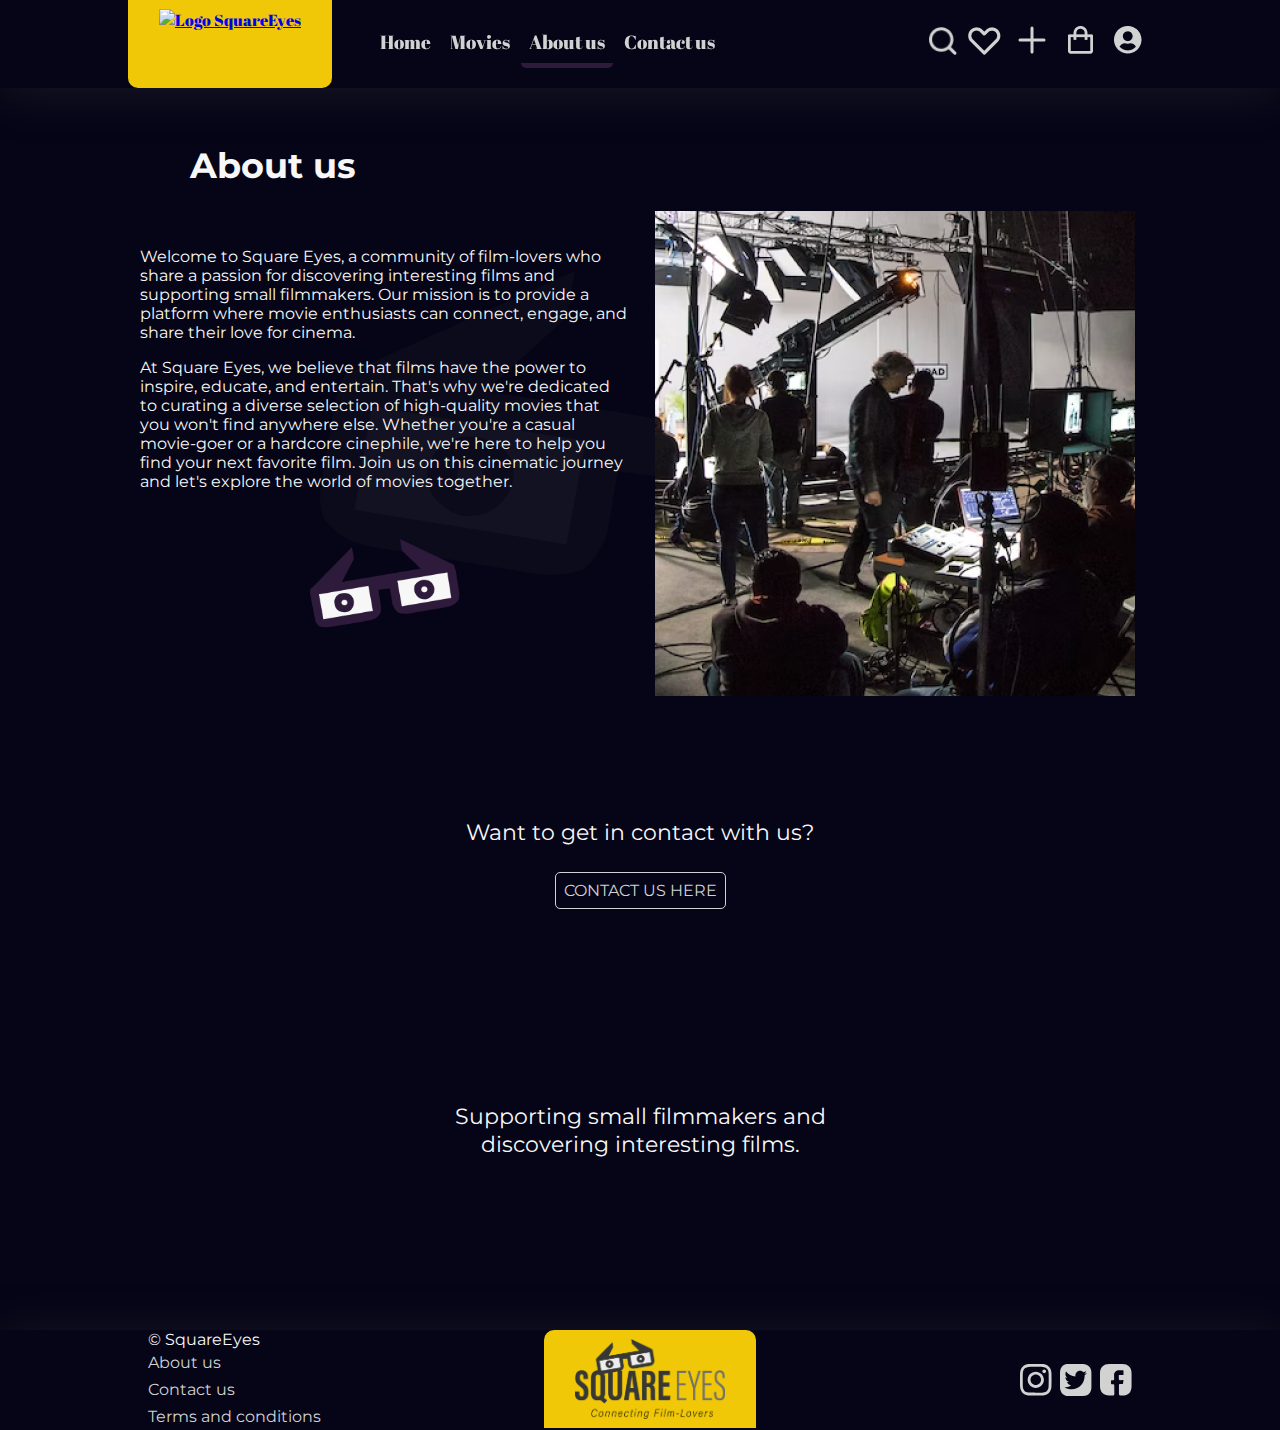
==== about_us.html @ 13c39981 "error fixed" ====
<!DOCTYPE html>
<html lang="en">

<head>
  <meta charset="UTF-8">
  <meta http-equiv="X-UA-Compatible" content="IE=edge">
  <meta name="viewport" content="width=device-width, initial-scale=1.0">
  <meta name="describtion" content="Webpage for movie lovers. Choose between numbers of fantastic movies.">
  <link rel="stylesheet" href="unicode.css">
  <link rel="stylesheet" href="css_code/about_us.css">
  <link href="https://fonts.googleapis.com/css2?family=Abril+Fatface&family=Montserrat:wght@400;800&display=swap"
    rel="stylesheet">
  <script src="https://kit.fontawesome.com/c4698ad2a1.js" crossorigin="anonymous"></script>
  <title>Square Eyes | About us</title>
</head>

<body>
  <header>
    <a href="index.html"><img class="logo_header" src="Images/SquareEyes_Logo_org.png" alt="Logo SquareEyes"></a>
    <div class="header_left">
      <input type="checkbox" name="menu_checkbox" id="menu_checkbox">
      <label for="menu_checkbox" class="hamburger_icon" aria-label="Navigation menu"></label>
      <nav class="nav_left">
        <ul>
          <li><a href="index.html">Home</a></li>
          <li><a href="movie-pages/all-movies.html">Movies</a></li>
          <li><a href="your_list.html">Your list</a></li>
          <li><a href="your_fav.html">Favorites</a></li>
          <li><a href="about_us.html" class="active_page">About us</a></li>
          <li><a href="contact_us.html">Contact us</a></li>
        </ul>
      </nav>
    </div>
    <div class="header_right">
      <nav class="nav_right">
        <input type="search" placeholder="Search" class="search">
        <label id="menu_search_icon" class="icon_search" aria-label="Search bar"></label>
        <a href="your_fav.html">
            <figure class="icon_favorites_nav" aria-label="Go to your favorites page"></figure>
        </a>
        <a href="your_list.html">
            <figure class="icon_your_list_nav" aria-label="Go to your list page"></figure>
        </a>
        <a href="checkout.html">
            <figure class="icon_shopping_bag_nav" aria-label="Go to shopping bag"></figure>
        </a>
        <a href="your_page.html">
            <figure class="icon_profile_nav" aria-label="Go to your profile"></figure>
        </a>
    </nav>
    </div>
    <div class="search_bar_area" id="search_bar_area">
      <input type="search" placeholder="Search" class="search_dropdown">
    </div>
  </header>
  <main class="content_wrap main_h">
    <section class="about_us_section">
      <h1>About us</h1>
      <div class="about_us_flex">
        <div class="about_us_text">
          <p>Welcome to Square Eyes, a community of film-lovers who share a passion for discovering interesting films
            and supporting small filmmakers. Our mission is to provide a platform where movie enthusiasts can connect,
            engage, and share their love for cinema. </p>
          <p>At Square Eyes, we believe that films have the power to inspire, educate, and entertain. That's why we're
            dedicated to curating a diverse selection of high-quality movies that you won't find anywhere else. Whether
            you're a casual movie-goer or a hardcore cinephile, we're here to help you find your next favorite film.
            Join us on this cinematic journey and let's explore the world of movies together.</p>
          <figure class="squareeyes_logo_glasses"></figure>
        </div>
        <div class="about_us_pic">
          <figure class="movie_set"></figure>
        </div>
      </div>
      <div class="contact_us_here">
        <p>Want to get in contact with us?</p>
        <a href="/contact_us.html">Contact us here</a>
      </div>
      <div class="supportfilm">
        <p>Supporting small filmmakers and discovering interesting films.</p>
      </div>
    </section>


  </main>
  <footer>
    <div class="footerbar">
      <div class="footernav">
        <span> &copy; SquareEyes </span>
        <a href="about_us.html">About us</a>
        <a href="contact_us.html">Contact us</a>
        <a href="#">Terms and conditions</a>
      </div>
      <div class="footerlogo">
        <a href="index.html"><img class="logo_footer" src="images/SquareEyes_Logo_org.png" alt="Squareeyes logo"></a>
      </div>
      <div class="footersocialmedia">
        <figure class="instagram" aria-label="Instagram">
        </figure>
        <figure class="twitter" aria-label="Twitter">
        </figure>
        <figure class="facebook" aria-label="Facebook">
        </figure>
    </div>
    </div>
  </footer>
  <script src="/js/uni.js"></script>
</body>

</html>
---- unicode.css ----
html {
    --dark_purple: #050517;
    --purple: #2E1B3B;
    --yellow: #F0C808;
    --greywhite: #d2d2d2;
    --white: #f7f7f7;
  
    scroll-behavior: smooth;
  
    font-size: 16px;
  }
  
  header, body , footer{
    font-family: "montserrat", Verdana, Geneva, Tahoma, sans-serif;
    background-color: #050517;
    color: var(--white);
    margin: 0px auto;
  }
  main { 
    padding-top: 80px;
  }
  .footerbar {
    margin-top: 5rem;
  }

  input,
  label,
  textarea {
    font-family: 'montserrat', Verdana, Geneva, Tahoma, sans-serif;
  }
  input:focus, label:focus, text:focus {
    outline: none;
  }

  .content_wrap /* tells the page to center everything */ {
    width: 80%;
    margin: 0px auto;
    max-width: 1500px;
  }
  .main_h {
    min-height: 100vh;
    min-height: 100svh;
}
  .max_width {
    max-width: 1500px;
    margin: 0px auto;
  }
  
  .fullwidthsection {
    width: 100%;
    margin: 0px auto;
  }
  
  img {
    max-width: 100%;
    display: block;
  }
  main h1 {
    margin-top: 4rem;
}

  /*to add info to icons */
  .gone_text {
    display: none;
  }
  .hidden_text {
    visibility: hidden;
  }
  .yellow { /*just yellow */
    color: var(--yellow);
}

  button { /*removes the original button look */
    background-color: transparent;
    border: none;
    box-shadow: none;
    outline: none;
  }
  
  /* /////// Header code //////////*/
  
  header  {
    position: fixed; /*maked the header stay at the top all time*/
    display: flex;
    top: 0px;   
    width: 100%;
    padding: 0% 10% 0% 10%;
    height: auto;
    margin: 0px auto;
    background-color: var(--dark_purple);
    box-shadow: 0px 4px 50px rgba(80, 80, 80, 0.25);/* drop shadow */
    font-family: "Abril Fatface";
    box-sizing: border-box;
    z-index: 999;
  }
  
  .logo_header {
    display: block;
    flex: 1;
    padding: 9px 31px;
    height: 70px;
    left: 0px;
    top: -4px;
    background: var(--yellow);
    border-radius: 0px 0px 10px 10px;
    margin-top: 0px;
    z-index: 1;
  }
  
  /*  Hamburger menu */
  .header_left {
    display: flex;
    align-self: center;
  }

  .nav_left a, .nav_right a {
    text-decoration: none;
    padding: 8px;
    color: var(--greywhite);
  }
  
  .nav_left {
    flex: 1;
    font-size: 1.2rem; 
  }
  
  .nav_left li, .nav_left a{
    display: inline-flex;
  }
  
  .nav_left a {
    border-radius: 5px;
    box-sizing: border-box;
  }
  .nav_left a:hover {
    background: var(--purple);
    outline: 1px solid var(--purple);
    border-radius: 5px;
  }
  
  .active_page {
    box-sizing: border-box;
    color: var(--white);
    border-bottom: 5px solid var(--purple);
  }
  
  .nav_left li:nth-child(3), .nav_left li:nth-child(4) {
    display: none;
  }
  
  #menu_checkbox, .hamburger_icon {
    display: none;
  }  
  
  /* nav right side */
  
  .nav_right {
    display: flex;
    position: absolute;
    right: 10%;
    top: 18px;
    width: fit-content;
    align-items: center;
    justify-content: end;
    z-index: 5;
  }
  
  .nav_right a {
    position: relative;
    display: flex;
    align-items: center;
    height: 1.8rem;
    width: 2rem;
    justify-content: center;
  }

  /* icons right nav*/
   .icon_favorites_nav {
    content: url(/icons/icon_heart_nav.png);
  }
  .icon_favorites_nav:hover {
    content: url(/icons/icon_heart_nav_hover.png);
  }

  .icon_your_list_nav {
    content: url(/icons/icon_pluss_nav.svg);
  }
  .icon_your_list_nav:hover {
    content: url(/icons/icon_pluss_nav_hover.png);
  }

  .icon_shopping_bag_nav {
    content: url(/icons/icon_shopping_bag_nav.png);
  }
  .icon_shopping_bag_nav:hover {
    content: url(/icons/icon_shopping_bag_nav_hover.png);
  }
  .icon_shopping_bag_one_item {
    content: url(/icons/icon_shopping_bag_one_item.png);
  }

  .icon_profile_nav {
    content: url(/icons/icon_profile.png);
  }
  .icon_profile_nav:hover {
    content: url(/icons/icon_profile_hover.png);
  }
  .icon_settings_wheel {
    content: url(/icons/icon_settings_wheel.png);
    margin: 0px;
  }

  .icon_favorites_nav, .icon_your_list_nav,.icon_shopping_bag_nav, .icon_profile_nav {
    background-repeat: no-repeat;
    background-position: center;
    background-size: 2rem;
    align-items: center;
    margin: 0px;
    
    align-self: center;
    justify-self: center;
  }
  /* Search icon and bar */
  .search {
    flex: 1fr;
    height: 2.2rem;
    max-width: auto;
    border-radius: 5px;
    background-image: url(/icons/icon_search_2.png);
    background-repeat: no-repeat;
    background-size: 1.8rem;
    background-position: 98%;
    background-color: transparent;
    place-content: var(--dark_purple);
    border: none;
    z-index: 99;
}
.search::placeholder {
    color: transparent;
}
/* removed the "x" from the search bar */
.search::-webkit-search-cancel-button,
.search::-webkit-search-decoration,
.search::-webkit-search-results-button,
.search::-webkit-search-results-decoration {
  appearance: none;
}

.search:hover {
    background-image: url(/icons/icon_search_hover.png);
}
.search:focus {
    background-image: url(/icons/icon_search_open.png);
    outline: none;
    background-color: var(--white);
}
/* search dropdown - for smaller screens*/
.icon_search {
  content: url(/icons/icon_search_2.png);
  background-repeat: no-repeat;
  width: 1.8rem;
  height: 1.8rem;
  margin: 0px 2px;
  display: none;
}
.icon_search:hover {
  content: url(/icons/icon_search_hover.png);
}
.search_bar_area {
  visibility: hidden;
}
.search_dropdown {
  width: 100%;
  height: 2.2rem;
  max-width: 98%;
  border-radius: 5px;
  background-image: url(/icons/icon_search_open.png);
  background-repeat: no-repeat;
  background-size: 1.8rem;
  background-position: right;
  background-position: 99%;
  background-color: var(--greywhite);
  border: none;
  z-index: 99;
  margin: 1rem 0px;
}
.search_dropdown:hover, .search_:focus {
  background-color: var(--white);
  outline: none;
  z-index: 1;
}

#menu_search_icon:checked ~ .search_dropdown {
  display: show;
}

/* Checkbox design */
/* checkbox icon*/
.checkboxes input[type="checkbox"] {
  display: none;
}
.checkboxes input[type="checkbox"] + label::after {
  content: "";
  outline: 1px solid var(--purple);

  border-radius: 5px;
  width: 1.5rem;
  height: 1.5rem;
  margin-left: 1rem;
  
  background-color: var(--greywhite);
  background-repeat: no-repeat;
  background-size: contain;
  background-position: center;
  box-sizing: border-box;
}
.checkboxes input[type="checkbox"]:hover + label::after {
  background-color: var(--greywhite);
  background-image: url(/icons/icon_checked_c.svg);
  outline: 1px solid var(--greywhite);

}
.checkboxes input[type="checkbox"]:checked + label::after {
  background-color: var(--purple);
  background-image: url(/icons/icon_checked.svg);
}
/* checkbox area */ 
.checkboxes {
  display: flex;
  width: 100%;
}

.checkboxes label {
  position: relative;
  cursor: pointer;
  justify-content: end;
  align-items: center;
}

/* moviephotos_section */

.suggestion_section {
  position: relative;
  padding: 100px 0px;
  max-width: 1500px;
  margin: 0px auto;
  }
.moviephotos {
    display: grid;
    grid-template-columns:repeat(auto-fit, minmax(140px, 1fr));
    grid-gap: 20px;
  }
  .moviephotos figure {
    margin: 0px;
  }
  .moviephotos img {
    width: 100%;
    height: 100%;
    box-sizing: border-box;
    object-fit: cover; /* to set a specific height, without the pic squeezing */
  }
.moviephotosimg:hover {
  outline: 2px solid var(--purple);
}

  
/* ///////// Footer code //////// */
  
  footer  {
    position: relative;
    display: block;
    width: 100%;
    padding: 0% 10% 0% 10%;
    box-sizing: border-box;
    height: auto;
    margin: auto;
    background-color: var(--dark_purple);
    box-shadow: 0px 4px 50px rgba(80, 80, 80, 0.25);/* drop shadow */
  }
  
  .footer_space {
    margin-top: 20px;
  }
  
  /* Newsletter */
  
  .newsletter {
    display: flex;
    margin: 0px auto 5vh;
    justify-content: center;
    text-align: center;
  }
  
  .newsletter_area {
    max-width: 66%;
    font-size: 1rem;
  }
  
  .newsletterinput {
    display: flex;
    justify-content: center;
    column-gap: 8px;
    max-width: 50%;
    margin: 20px auto;
  }
  
  .newsletteremail {
    flex: 1;
    align-items: flex-start;  
    background-color: var(--greywhite);
  }
  
  .newslettersubscribe {
    align-items: flex-end;
    background-color: var(--yellow);
    text-transform: uppercase;
  }
  
  .newsletteremail, .newslettersubscribe {
    border-radius: 5px;
    padding: 8px;
    font-family: 'montserrat';
    font-weight: lighter;
    border: none;
  }
  
  .newsletteremail:hover {
    font-weight: 600;
  }
  
  .newsletteremail:focus {
    font-weight: 400;
    background-color: var(--white);
    outline: none;
  }
  
  .newslettersubscribe:hover {
    font-weight: 600;
  }
  
  /* Footerbar */
  
  .footerbar {
    display: flex;
    min-height: 84px;
    justify-content: space-between;
    width: 100%;
  }
  .footernav {
    object-fit: cover;
    padding: 0px 20px;
    flex: 1;
  }
  
  .footernav a {
    display: flex;
    flex-direction: row;
    text-decoration: none;
    padding: 4px 0px;
    color: var(--greywhite);
    justify-content: space-between; 
  }
  .footernav a:hover {
    color: var(--white);
  }
  
  .footerlogo {
    display: flex;
    flex: 1;
    justify-content: center;
  }
  
  .logo_footer {
    padding: 9px 31px;
    height: 80px;
    bottom: 0px;
    background: var(--yellow);
    border-radius: 10px 10px 0px 0px;
  }
  
  .footersocialmedia {
    display: flex;
    flex: 1;
    justify-content: flex-end;
    align-items: center;
    column-gap: 8px;
    margin-right: 20px;
  }
  .footersocialmedia figure {
    margin: 0px;
  }
  .instagram, .twitter, .facebook {
    height: auto;
    width: 2rem;
    box-sizing: border-box;
    cursor: pointer;
  }
  .instagram {
    content: url(/icons/icon_instagram.svg);
  }
  .instagram:hover {
      content: url(/icons/icon_instagram_hover.svg);
  }
  .twitter {
      content: url(/icons/icon_twitter.svg);
  }
  .twitter:hover {
      content: url(/icons/icon_twitter_hover.svg);
  }
  .facebook {
      content: url(/icons/icon_facebook.svg);
  }
  .facebook:hover {
      content: url(/icons/icon_facebook_hover.svg);
  }
 
/* Section6 - Supporting small filmmakers */

.supportfilm {
  display: flex;
  margin: 170px auto 150px;
  justify-content: center;
  text-align: center;
}

.supportfilm_area {
  max-width: 40%;
  font-size: 1.3rem;
}

.supportfilm_area a {
  display: flex;
  max-width: 68%;
  margin: 0px auto;
  justify-content: center; /* center yellow textbox */

  text-decoration: none;
  text-transform: uppercase;
  color: var(--dark_purple);
  font-size: 1.5rem;
  border-radius: 8px;
  background-color: var(--yellow);
  padding: 8px;
}

.supportfilm_area a:hover {
  font-weight: 600;
}

/*go back button*/
.go_back_button {
  border: none;
  background-color: var(--dark_purple);
  color: var(--greywhite);
  display: flex;
  align-items: center;
  padding: 4px 8px;
  margin: 16px 0px;
}

.backarrow {
  content:  url(/icons/icon_backarrow.svg);
  background-repeat: no-repeat;
  height: 1.8rem;
  width: auto;
  padding-right: 15px;
}
.leftarrow {
  content:  url(/icons/icon_leftarrow.png);
  background-repeat: no-repeat;
  height: 1.6rem;
  width: auto;
  padding-right: 16px;
  padding-left: 4px;
}
.rightarrow {
  content:  url(/icons/icon_frontarrow.png);
  background-repeat: no-repeat;
  height: 1.6rem;
  width: auto;
  padding-left: 16px;
  padding-right: 4px;
}

.go_back_button p {
  font-size: 1rem;
}

.go_back_button:hover {
  background-color: #2E1B3B;
  border-radius: 8px;
}

.go_back_button_text {
  visibility: hidden;
}
.go_back_button:hover .go_back_button_text {
  visibility: visible;
}

/* Favorite and list icons */
.icons {
  display: flex;
  gap: 1rem;
  padding: 10px 0px;
  width: 1.8rem;
  height: 1.8rem;
}
/* didn't fine any way for this to be a collab */
.icon_heart {
  content: url(/icons/icon_heart.svg);
}

#favorites1:checked ~.icon_heart {
  content: url(/icons/icon_heart_checked.png);
}
#favorites2:checked ~.icon_heart {
  content: url(/icons/icon_heart_checked.png);
}
#favorites3:checked ~.icon_heart {
  content: url(/icons/icon_heart_checked.png);
}
#favorites4:checked ~.icon_heart {
  content: url(/icons/icon_heart_checked.png);
}
#favorites5:checked ~.icon_heart {
  content: url(/icons/icon_heart_checked.png);
}
#favorites6:checked ~.icon_heart {
  content: url(/icons/icon_heart_checked.png);
}
#favorites7:checked ~.icon_heart {
  content: url(/icons/icon_heart_checked.png);
}
#favorites8:checked ~.icon_heart {
  content: url(/icons/icon_heart_checked.png);
}


.icon_pluss {
  content: url(/icons/icon_pluss.svg);
}
#your_list1:checked ~.icon_pluss {
  content: url(/icons/icon_pluss_added.png);
  height: 1.5rem;
  margin: auto;
}
#your_list2:checked ~.icon_pluss {
  content: url(/icons/icon_pluss_added.png);
  height: 1.5rem;
  margin: auto;
}
#your_list3:checked ~.icon_pluss {
  content: url(/icons/icon_pluss_added.png);
  height: 1.5rem;
  margin: auto;
}
#your_list4:checked ~.icon_pluss {
  content: url(/icons/icon_pluss_added.png);
  height: 1.5rem;
  margin: auto;
}
#your_list5:checked ~.icon_pluss {
  content: url(/icons/icon_pluss_added.png);
  height: 1.5rem;
  margin: auto;
}
#your_list6:checked ~.icon_pluss {
  content: url(/icons/icon_pluss_added.png);
  height: 1.5rem;
  margin: auto;
}
#your_list7:checked ~.icon_pluss {
  content: url(/icons/icon_pluss_added.png);
  height: 1.5rem;
  margin: auto;
}
#your_list8:checked ~.icon_pluss {
  content: url(/icons/icon_pluss_added.png);
  height: 1.5rem;
  margin: auto;
}

#favorites1, #favorites2,#favorites3,#favorites4,#favorites5,#favorites6,#favorites7,#favorites8, #your_list1, #your_list2, #your_list3 ,#your_list4,#your_list5,#your_list6,#your_list7,#your_list8, #shopping_bag_button1, #shopping_bag_button2, #shopping_bag_button3, #shopping_bag_button4, #shopping_bag_button5, #shopping_bag_button6, #shopping_bag_button7, #shopping_bag_button8{
  display: none;
}

/* shopping bag */
#shopping_bag_button1:checked ~ .shopping_bag_button {background-color: var(--yellow);}
#shopping_bag_button1:checked  ~ .shopping_bag_button::before {content: 'Added';}
#shopping_bag_button2:checked ~ .shopping_bag_button {background-color: var(--yellow);}
#shopping_bag_button2:checked  ~ .shopping_bag_button::before {content: 'Added';}
#shopping_bag_button3:checked ~ .shopping_bag_button {background-color: var(--yellow);}
#shopping_bag_button3:checked  ~ .shopping_bag_button::before {content: 'Added';}
#shopping_bag_button4:checked ~ .shopping_bag_button {background-color: var(--yellow);}
#shopping_bag_button4:checked  ~ .shopping_bag_button::before {content: 'Added';}
#shopping_bag_button5:checked ~ .shopping_bag_button {background-color: var(--yellow);}
#shopping_bag_button5:checked  ~ .shopping_bag_button::before {content: 'Added';}
#shopping_bag_button6:checked ~ .shopping_bag_button {background-color: var(--yellow);}
#shopping_bag_button6:checked  ~ .shopping_bag_button::before {content: 'Added';}
#shopping_bag_button7:checked ~ .shopping_bag_button {background-color: var(--yellow);}
#shopping_bag_button7:checked  ~ .shopping_bag_button::before {content: 'Added';}
#shopping_bag_button8:checked ~ .shopping_bag_button {background-color: var(--yellow);}
#shopping_bag_button8:checked  ~ .shopping_bag_button::before {content: 'Added';}



 @media (max-width:1200px) {
      main { 
        padding-top: 70px;
      }

      /* Header nav bar */
      header {
          display: block;
      }

      .hamburger_icon {
          display: flex;
          content: url(icons/icon_hamburger_v.svg);
          background-repeat: no-repeat;
          position: absolute;
          top: 22px;
          width: 2rem;
          height: 2rem;
          left: 10%;

      }

      #menu_checkbox:checked~.nav_left {
          display: show;
          display: block;
      }

      #menu_checkbox:checked~.hamburger_icon {
          content: url(icons/icon_hamburgerclose_v.svg);
      }

      .nav_left {
        display: none;
          position: relative;
          left: 0px;
          top: 0px;
          width: 100%;
          padding-bottom: 10px;
          margin: 0px;
      }

      .nav_left ul {
          padding: 0px;
      }

      .nav_left li {
          display: block;
      }

      .nav_left a {
          width: 100%;
      }

      .active_page {
          box-sizing: border-box;
          color: var(--white);
          border-left: 5px solid var(--purple);
          border-bottom: none;
      }

      .nav_left li:nth-child(3),
      .nav_left li:nth-child(4) {
          display: flex;
      }
      .nav_right a:nth-child(3),
      .nav_right a:nth-child(4) {
          display: none;
      }

      .logo_header {
          display: block;
          flex: 1;
          padding: 9px 25px;
          height: 50px;
          margin: auto;
          background: var(--yellow);
          border-radius: 0px 0px 10px 10px;
          margin-top: 0px;
      }

      .nav_right {
          top: 15px;
          width: fit-content;
      }

      /* Search icon show/hide */
        .search {
          display: none;
        }
        .icon_search {  
          display: flex;
        }
        .search_bar_area {
          visibility: visible;
          display: flex;
          width: 100%;
          justify-content: center;
        }

      /* Section6 - Supporting small filmmakers */

      .supportfilm_area {
        max-width: 70%;
        font-size: 1rem;
      }

      .supportfilm_area a {
        font-size: 1.2rem;
      }

      /* footer */

      .logo_footer {
          padding: 9px 25px;
          height: 50px;
          border-radius: 10px;
      }
  }

  @media (max-width:820px) {
      /* Uni code */

      html {
          font-size: 14px;
      }

      .footernav {
          padding: 0px 2% 2% 0px;
          font-size: 0.8rem;
          align-self: end;
      }

      .footersocialmedia {
          column-gap: 4px;
          margin-right: 0%;
          margin-bottom: 4%;
          align-items: center;
      }
      .nav_right a {
        display: flex;
        justify-self: center;
        justify-content: center;
        justify-items: center;
      }
  }

  @media (max-width: 520px) {
      main { 
        padding-top: 60px;
      }

      /* Header and uni*/
      header,
      footer {
          padding: 5px 2% 0% 2%;
      }

      .content_wrap {
          width: 90%;
      }

      html {
          font-size: 14px;
      }

      .hamburger_icon {
          left: 4%;
          top: 22px;
      }

      .nav_right {
          right: 4%;
          top: 20px;
      }

      .nav_right a {
          padding: 6px;
      }

      .logo_header {
          display: flex;
          flex: 1;
          padding: 2px;
          width: 84px;
          height: 44px;
          margin: 10px auto 0px;
          background: var(--yellow);
          border-radius: 8px;
          align-items: end;
      }

      /* Section6 - Supporting small filmmakers */

      .supportfilm {
        margin: 100px auto 100px;
      }

      .supportfilm_area {
        max-width: 80%;
        font-size: 1rem;
      }

      .supportfilm_area a {
        font-size: 1.2rem;
      }

      /* Footerbar */

      .footernav {
          padding: 0px 2% 2% 0px;
          font-size: 0.6rem;
          align-self: end;
      }

      .footernav a {
          padding: 2px 0px;
      }

      .footerlogo {
          align-items: end;
          padding-bottom: 2%;
      }

      .logo_footer {
          padding: 2px 6px 2px 2px;
          height: 44px;
      }

      .footersocialmedia {
          display: flex;
          column-gap: 4px;
          margin-right: 0%;
          margin-bottom: 4%;
          align-items: end;
      }

      .iconsocial {
          width: 1.7rem;
      }
  }
---- css_code/about_us.css ----
html {
    --dark_purple: #050517;
    --purple: #2E1B3B;
    --yellow: #F0C808;
    --greywhite: #d2d2d2;
    --white: #f7f7f7;
    position: relative;
}
body {
    background-image: url("/images/squareeyes_logo_glasses_big.png");
    background-repeat: no-repeat;
    background-attachment: fixed;
    background-size: 50%;
    background-position: center;
  }

.about_us_section {
    max-width: 1000px;
    margin: auto;
    height: auto;
}
.about_us_section h1 {
    display: flex;
    font-size: 2.2rem;
    margin-left: 5%;
}

.about_us_flex {
    display: flex;
    gap: 20px;
}
.about_us_text, .about_us_pic {
    flex: 1;
}
.about_us_flex div:nth-child(1), .about_us_flex div p:nth-child(1) {
    align-self: center;
    margin: 0px;
}
.about_us_flex figure {
    margin: auto;
}

.squareeyes_logo_glasses {
    content: url(/images/squareeyes_logo_glasses.png);
    width: 150px;
    height: auto;
    padding: 2rem 0px;
}

.movie_set {
    content: url(/images/movie_set.png);
    max-width: 100%;
}

.contact_us_here {
    display: flex;
    flex-direction: column;
    justify-content: center;
    align-items: center;
    margin: 100px 0px;
    gap: 4px;
    z-index: 1;
}
.contact_us_here p, .supportfilm p {
    font-size: 1.4rem;
}
.contact_us_here a {
    box-sizing: border-box;
    border: 1px solid var(--greywhite);
    border-radius: 5px;
    padding: 8px;
    color: var(--greywhite);
    text-decoration: none;
    text-transform: uppercase;
}
.contact_us_here a:hover {
    color: var(--dark_purple);
    background-color: var(--greywhite);
}
.supportfilm {
    max-width: 500px;
}

@media (max-width: 970px) {
    .about_us_text {
        flex: 2;
    }
    .about_us_pic {
        flex: 1.5;
    }
}
@media (max-width: 750px) {
    .about_us_flex {
        flex-direction: column;
    }
    .about_us_text {
        flex: 1;
    }
    .about_us_pic {
        flex: 1;
    }
    .background_picture {
        bottom: 150px;
        content: url(/images/squareeyes_logo_glasses_big.png);
        width: 68vw;
    }
}
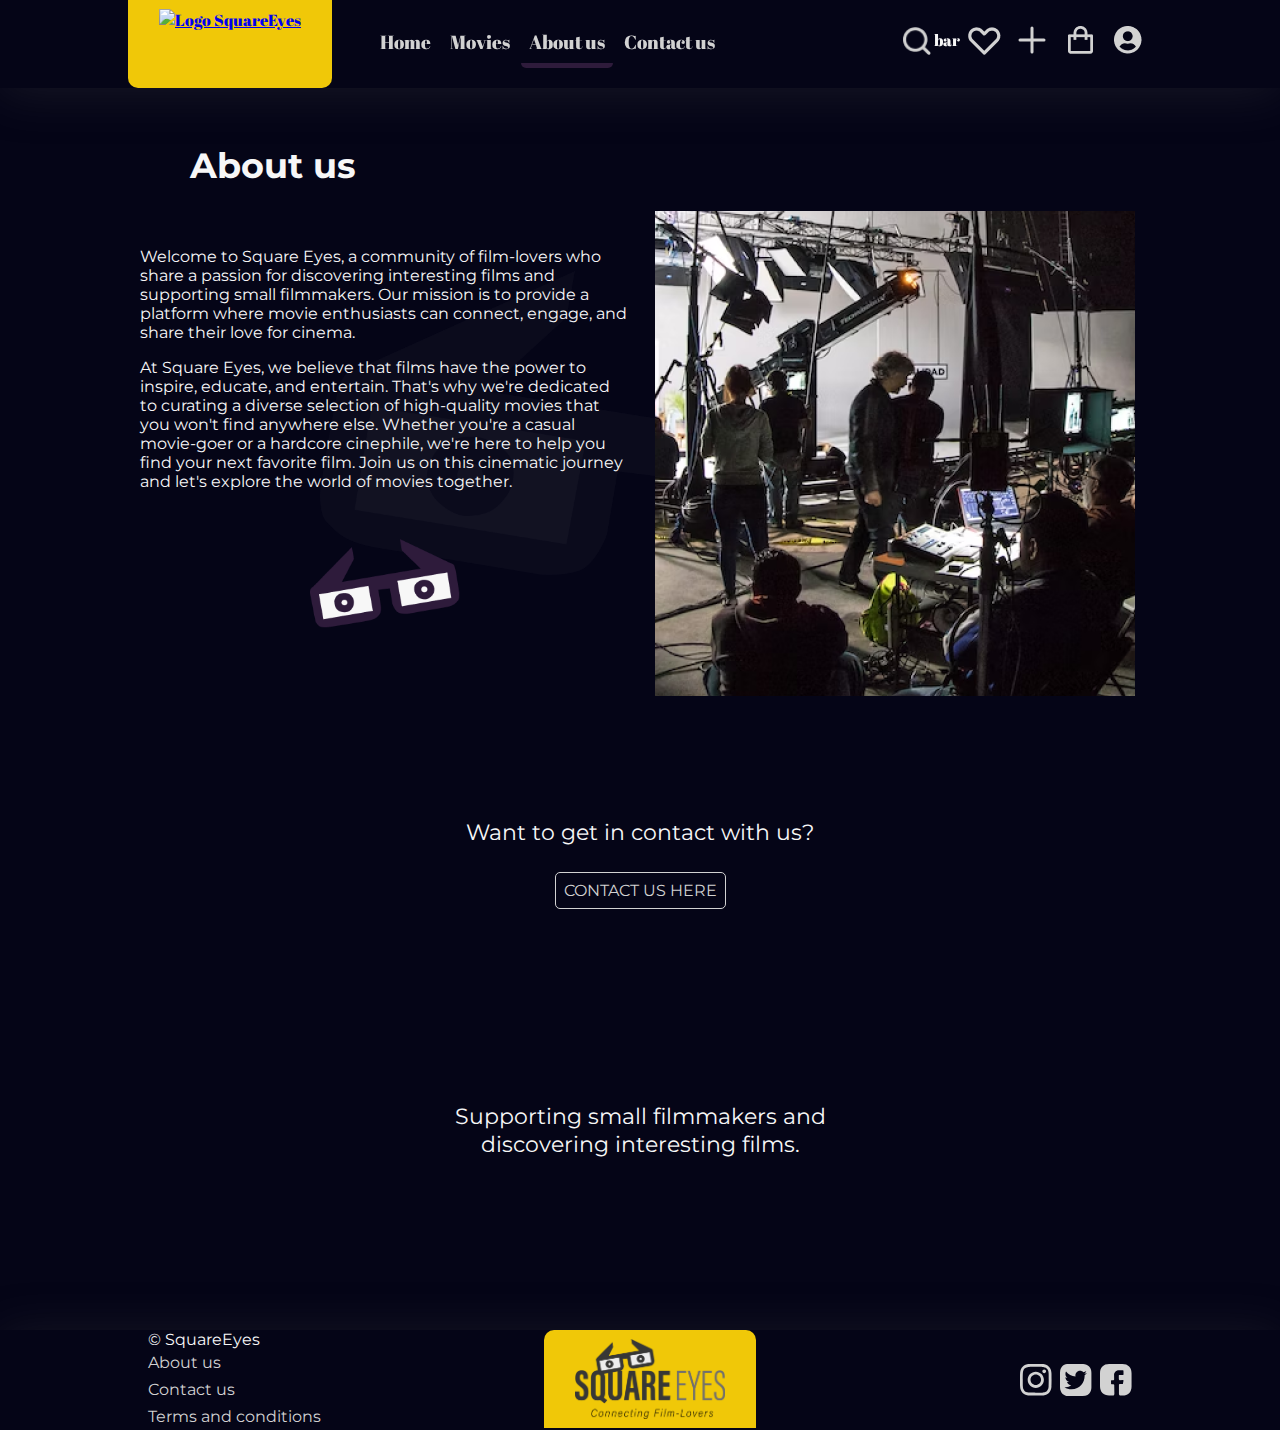
==== commit 0799bbfe: "maybe fix" ====
--- a/about_us.html
+++ b/about_us.html
@@ -5,13 +5,12 @@
   <meta charset="UTF-8">
   <meta http-equiv="X-UA-Compatible" content="IE=edge">
   <meta name="viewport" content="width=device-width, initial-scale=1.0">
-  <meta name="describtion" content="Webpage for movie lovers. Choose between numbers of fantastic movies.">
+  <meta name="describtion" content="About us page. Learn about who we are and what we stand.">
   <link rel="stylesheet" href="unicode.css">
   <link rel="stylesheet" href="css_code/about_us.css">
   <link href="https://fonts.googleapis.com/css2?family=Abril+Fatface&family=Montserrat:wght@400;800&display=swap"
     rel="stylesheet">
-  <script src="https://kit.fontawesome.com/c4698ad2a1.js" crossorigin="anonymous"></script>
-  <title>Square Eyes | About us</title>
+  <title>SquareEyes | About us</title>
 </head>
 
 <body>
@@ -33,21 +32,22 @@
     </div>
     <div class="header_right">
       <nav class="nav_right">
-        <input type="search" placeholder="Search" class="search">
-        <label id="menu_search_icon" class="icon_search" aria-label="Search bar"></label>
-        <a href="your_fav.html">
-            <figure class="icon_favorites_nav" aria-label="Go to your favorites page"></figure>
+        <input id="menu_search_icon" type="search" placeholder="Search" class="search" aria-labelledby="search_bar">
+        <label for="menu_search_icon" class="icon_search"><span id="search_bar" class="gone_text">Search bar</span></label>
+            bar</span></label>
+        <a href="your_fav.html" aria-label="Go to your favorites page">
+          <figure class="icon_favorites_nav"></figure>
         </a>
-        <a href="your_list.html">
-            <figure class="icon_your_list_nav" aria-label="Go to your list page"></figure>
+        <a href="your_list.html" aria-label="Go to your list page">
+          <figure class="icon_your_list_nav"></figure>
         </a>
-        <a href="checkout.html">
-            <figure class="icon_shopping_bag_nav" aria-label="Go to shopping bag"></figure>
+        <a href="checkout.html" aria-label="Go to shopping bag">
+          <figure class="icon_shopping_bag_nav"></figure>
         </a>
-        <a href="your_page.html">
-            <figure class="icon_profile_nav" aria-label="Go to your profile"></figure>
+        <a href="your_page.html" aria-label="Go to your profile">
+          <figure class="icon_profile_nav"></figure>
         </a>
-    </nav>
+      </nav>
     </div>
     <div class="search_bar_area" id="search_bar_area">
       <input type="search" placeholder="Search" class="search_dropdown">
@@ -94,13 +94,10 @@
         <a href="index.html"><img class="logo_footer" src="images/SquareEyes_Logo_org.png" alt="Squareeyes logo"></a>
       </div>
       <div class="footersocialmedia">
-        <figure class="instagram" aria-label="Instagram">
-        </figure>
-        <figure class="twitter" aria-label="Twitter">
-        </figure>
-        <figure class="facebook" aria-label="Facebook">
-        </figure>
-    </div>
+        <a href="#" class="instagram" aria-label="Instagram"></a>
+        <a href="#" class="twitter" aria-label="Twitter"></a>
+        <a href="#" class="facebook" aria-label="Facebook"></a>
+      </div>
     </div>
   </footer>
   <script src="/js/uni.js"></script>
--- a/unicode.css
+++ b/unicode.css
@@ -397,12 +397,13 @@
     font-size: 1rem;
   }
   
-  .newsletterinput {
+  .newsletterfieldset {
     display: flex;
     justify-content: center;
     column-gap: 8px;
     max-width: 50%;
     margin: 20px auto;
+    border: none;
   }
   
   .newsletteremail {
@@ -414,7 +415,9 @@
   .newslettersubscribe {
     align-items: flex-end;
     background-color: var(--yellow);
+    color: var(--dark_purple);
     text-transform: uppercase;
+    cursor: pointer;
   }
   
   .newsletteremail, .newslettersubscribe {
@@ -727,10 +730,11 @@
           left: 10%;
 
       }
-
+      
       #menu_checkbox:checked~.nav_left {
           display: show;
           display: block;
+          max-height: fit-content;
       }
 
       #menu_checkbox:checked~.hamburger_icon {
@@ -738,11 +742,12 @@
       }
 
       .nav_left {
-        display: none;
+          display:none;
           position: relative;
           left: 0px;
           top: 0px;
           width: 100%;
+          max-height: 0px;
           padding-bottom: 10px;
           margin: 0px;
       }
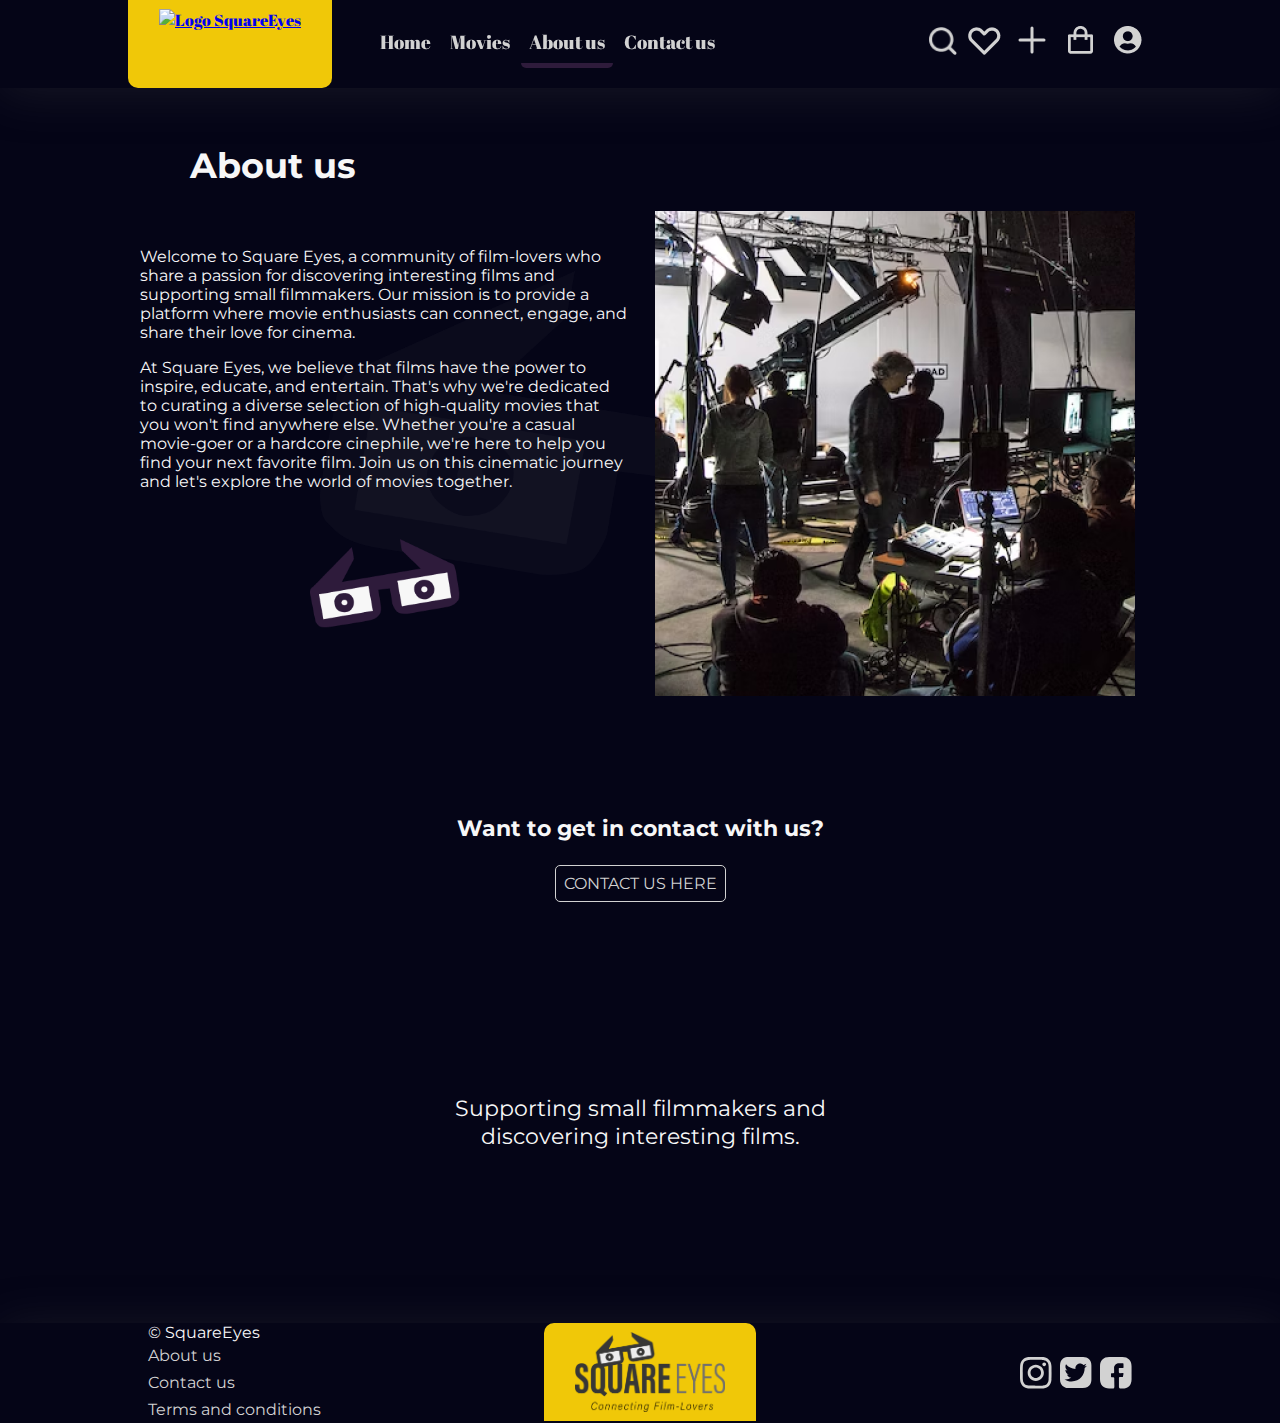
==== commit 155d7caa: "fixed s" ====
--- a/about_us.html
+++ b/about_us.html
@@ -34,7 +34,6 @@
       <nav class="nav_right">
         <input id="menu_search_icon" type="search" placeholder="Search" class="search" aria-labelledby="search_bar">
         <label for="menu_search_icon" class="icon_search"><span id="search_bar" class="gone_text">Search bar</span></label>
-            bar</span></label>
         <a href="your_fav.html" aria-label="Go to your favorites page">
           <figure class="icon_favorites_nav"></figure>
         </a>
@@ -50,7 +49,8 @@
       </nav>
     </div>
     <div class="search_bar_area" id="search_bar_area">
-      <input type="search" placeholder="Search" class="search_dropdown">
+      <input type="search" id="dropdown_menu" name="dropdown_menu" placeholder="Search" class="search_dropdown">
+      <label for="dropdown_menu" aria-label="Dropdown search menu"></label>
     </div>
   </header>
   <main class="content_wrap main_h">
@@ -72,7 +72,7 @@
         </div>
       </div>
       <div class="contact_us_here">
-        <p>Want to get in contact with us?</p>
+        <h2>Want to get in contact with us?</h2>
         <a href="/contact_us.html">Contact us here</a>
       </div>
       <div class="supportfilm">
--- a/css_code/about_us.css
+++ b/css_code/about_us.css
@@ -61,8 +61,10 @@
     gap: 4px;
     z-index: 1;
 }
-.contact_us_here p, .supportfilm p {
+.contact_us_here h2, .supportfilm p {
     font-size: 1.4rem;
+    justify-content: center;
+    text-align: center;
 }
 .contact_us_here a {
     box-sizing: border-box;
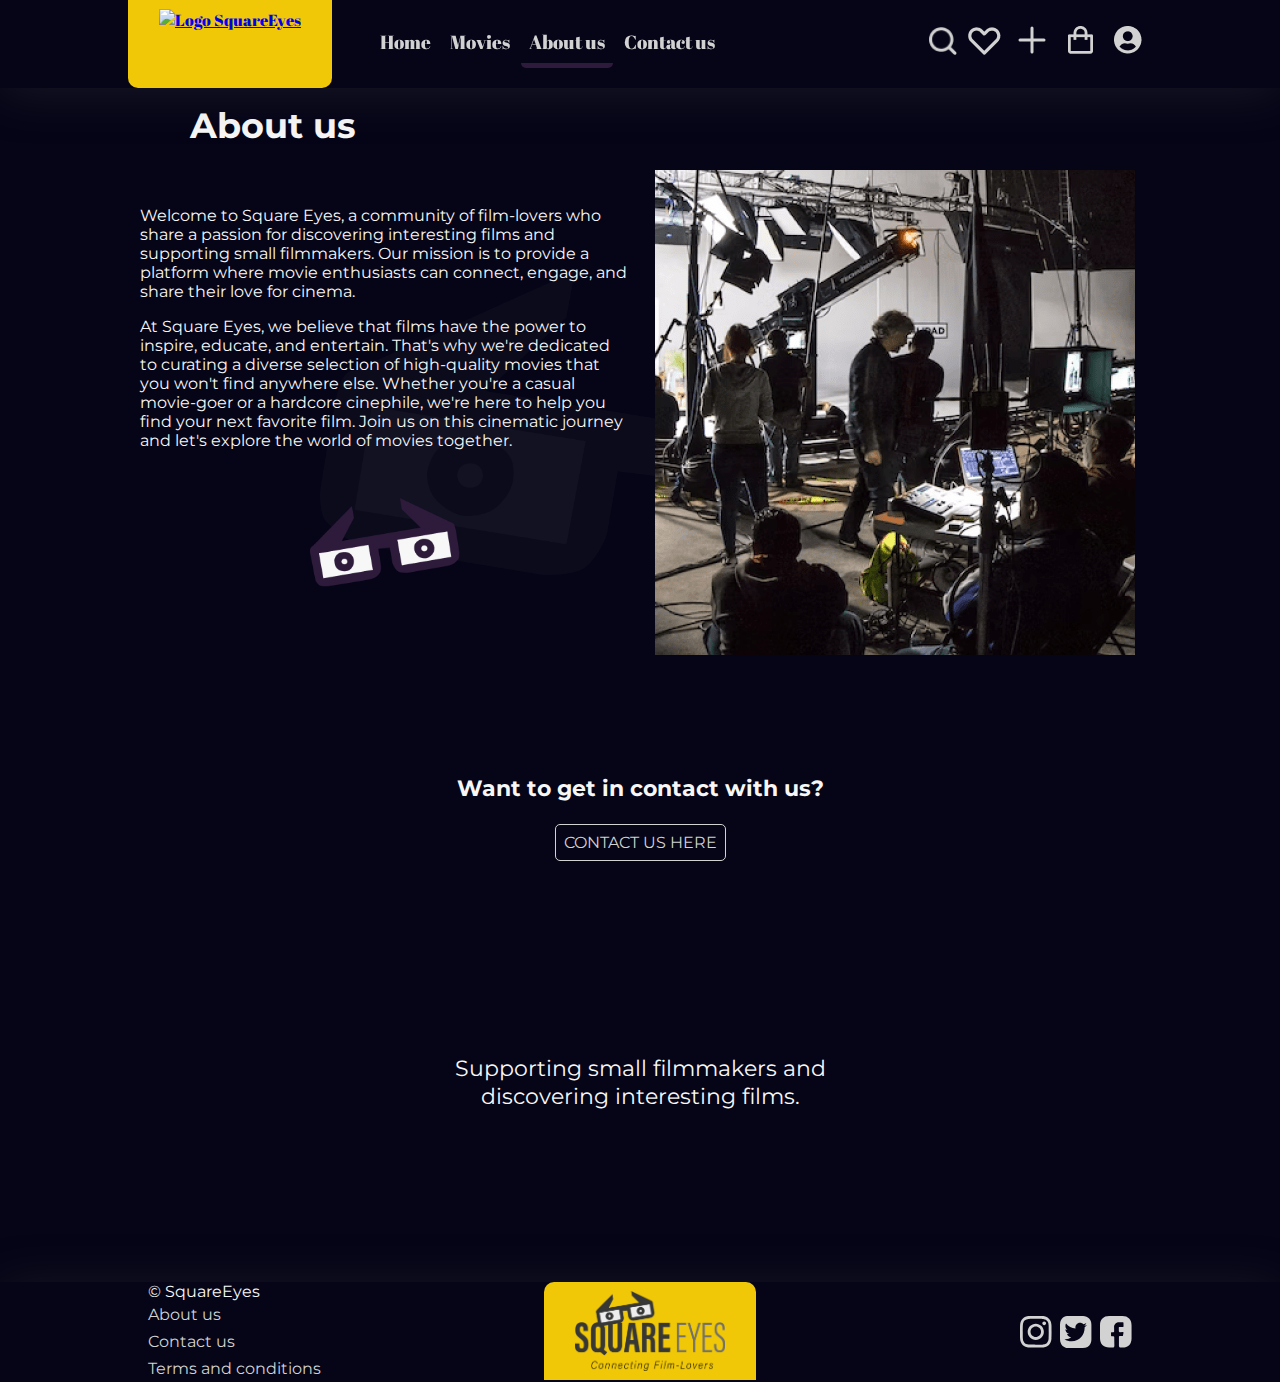
==== commit a3369c90: "Fixed stuff" ====
--- a/about_us.html
+++ b/about_us.html
@@ -33,7 +33,8 @@
     <div class="header_right">
       <nav class="nav_right">
         <input id="menu_search_icon" type="search" placeholder="Search" class="search" aria-labelledby="search_bar">
-        <label for="menu_search_icon" class="icon_search"><span id="search_bar" class="gone_text">Search bar</span></label>
+        <label for="menu_search_icon" class="icon_search"><span id="search_bar" class="gone_text">Search
+            bar</span></label>
         <a href="your_fav.html" aria-label="Go to your favorites page">
           <figure class="icon_favorites_nav"></figure>
         </a>
--- a/unicode.css
+++ b/unicode.css
@@ -1,14 +1,8 @@
 
 html {
-    --dark_purple: #050517;
-    --purple: #2E1B3B;
-    --yellow: #F0C808;
-    --greywhite: #d2d2d2;
-    --white: #f7f7f7;
-  
     scroll-behavior: smooth;
-  
     font-size: 16px;
+    position: relative;
   }
   
   header, body , footer{
@@ -56,11 +50,15 @@
     max-width: 100%;
     display: block;
   }
-  main h1 {
-    margin-top: 4rem;
-}
-
-  /*to add info to icons */
+  /* font sizes */
+  h1 {
+    font-size: 1.8rem;
+  }
+  h2 {
+    font-size: 1.1rem;
+  }
+
+  /*to add info to some icons */
   .gone_text {
     display: none;
   }
@@ -81,7 +79,7 @@
   /* /////// Header code //////////*/
   
   header  {
-    position: fixed; /*maked the header stay at the top all time*/
+    position: fixed; /*makes the header stay at the top all time*/
     display: flex;
     top: 0px;   
     width: 100%;
@@ -90,22 +88,23 @@
     margin: 0px auto;
     background-color: var(--dark_purple);
     box-shadow: 0px 4px 50px rgba(80, 80, 80, 0.25);/* drop shadow */
-    font-family: "Abril Fatface";
+    font-family: "Abril Fatface", Impact, Haettenschweiler, 'Arial Narrow Bold', sans-serif ;
     box-sizing: border-box;
     z-index: 999;
   }
-  
-  .logo_header {
+  .logo_header, .logo_footer {
     display: block;
     flex: 1;
+    background: var(--yellow);
+    padding: 9px 31px;
+  }
+  .logo_header {
     padding: 9px 31px;
     height: 70px;
     left: 0px;
     top: -4px;
-    background: var(--yellow);
     border-radius: 0px 0px 10px 10px;
     margin-top: 0px;
-    z-index: 1;
   }
   
   /*  Hamburger menu */
@@ -354,10 +353,9 @@
   .moviephotos figure {
     margin: 0px;
   }
-  .moviephotos img {
+  .moviephotosimg img {
     width: 100%;
     height: 100%;
-    box-sizing: border-box;
     object-fit: cover; /* to set a specific height, without the pic squeezing */
   }
 .moviephotosimg:hover {
@@ -404,6 +402,7 @@
     max-width: 50%;
     margin: 20px auto;
     border: none;
+    width: 100%;
   }
   
   .newsletteremail {
@@ -426,20 +425,19 @@
     font-family: 'montserrat';
     font-weight: lighter;
     border: none;
-  }
-  
+    word-wrap: break-word;
+  }
+  input.newslettersubscribe:hover {
+    font-weight: 600;
+  }
   .newsletteremail:hover {
-    font-weight: 600;
+    background-color: var(--white);
   }
   
   .newsletteremail:focus {
     font-weight: 400;
     background-color: var(--white);
     outline: none;
-  }
-  
-  .newslettersubscribe:hover {
-    font-weight: 600;
   }
   
   /* Footerbar */
@@ -467,18 +465,9 @@
   .footernav a:hover {
     color: var(--white);
   }
-  
-  .footerlogo {
-    display: flex;
-    flex: 1;
-    justify-content: center;
-  }
-  
   .logo_footer {
-    padding: 9px 31px;
     height: 80px;
     bottom: 0px;
-    background: var(--yellow);
     border-radius: 10px 10px 0px 0px;
   }
   
@@ -917,6 +906,16 @@
         font-size: 1.2rem;
       }
 
+      /* Newsletter */
+      .newsletterfieldset {
+        flex-direction: column;
+        gap: 8px;
+      }
+      
+      .newsletteremail, .newslettersubscribe {
+        text-align: center;
+      }
+
       /* Footerbar */
 
       .footernav {
@@ -950,4 +949,4 @@
       .iconsocial {
           width: 1.7rem;
       }
-  }+  }
--- a/css_code/about_us.css
+++ b/css_code/about_us.css
@@ -4,7 +4,6 @@
     --yellow: #F0C808;
     --greywhite: #d2d2d2;
     --white: #f7f7f7;
-    position: relative;
 }
 body {
     background-image: url("/images/squareeyes_logo_glasses_big.png");
@@ -12,13 +11,14 @@
     background-attachment: fixed;
     background-size: 50%;
     background-position: center;
-  }
+}
 
 .about_us_section {
     max-width: 1000px;
     margin: auto;
     height: auto;
 }
+
 .about_us_section h1 {
     display: flex;
     font-size: 2.2rem;
@@ -29,13 +29,18 @@
     display: flex;
     gap: 20px;
 }
-.about_us_text, .about_us_pic {
+
+.about_us_text,
+.about_us_pic {
     flex: 1;
 }
-.about_us_flex div:nth-child(1), .about_us_flex div p:nth-child(1) {
+
+.about_us_flex div:nth-child(1),
+.about_us_flex div p:nth-child(1) {
     align-self: center;
     margin: 0px;
 }
+
 .about_us_flex figure {
     margin: auto;
 }
@@ -48,7 +53,7 @@
 }
 
 .movie_set {
-    content: url(/images/movie_set.png);
+    content: url(/images/movie_set-min.png);
     max-width: 100%;
 }
 
@@ -61,11 +66,14 @@
     gap: 4px;
     z-index: 1;
 }
-.contact_us_here h2, .supportfilm p {
+
+.contact_us_here h2,
+.supportfilm p {
     font-size: 1.4rem;
     justify-content: center;
     text-align: center;
 }
+
 .contact_us_here a {
     box-sizing: border-box;
     border: 1px solid var(--greywhite);
@@ -75,10 +83,12 @@
     text-decoration: none;
     text-transform: uppercase;
 }
+
 .contact_us_here a:hover {
     color: var(--dark_purple);
     background-color: var(--greywhite);
 }
+
 .supportfilm {
     max-width: 500px;
 }
@@ -87,20 +97,25 @@
     .about_us_text {
         flex: 2;
     }
+
     .about_us_pic {
         flex: 1.5;
     }
 }
+
 @media (max-width: 750px) {
     .about_us_flex {
         flex-direction: column;
     }
+
     .about_us_text {
         flex: 1;
     }
+
     .about_us_pic {
         flex: 1;
     }
+
     .background_picture {
         bottom: 150px;
         content: url(/images/squareeyes_logo_glasses_big.png);
